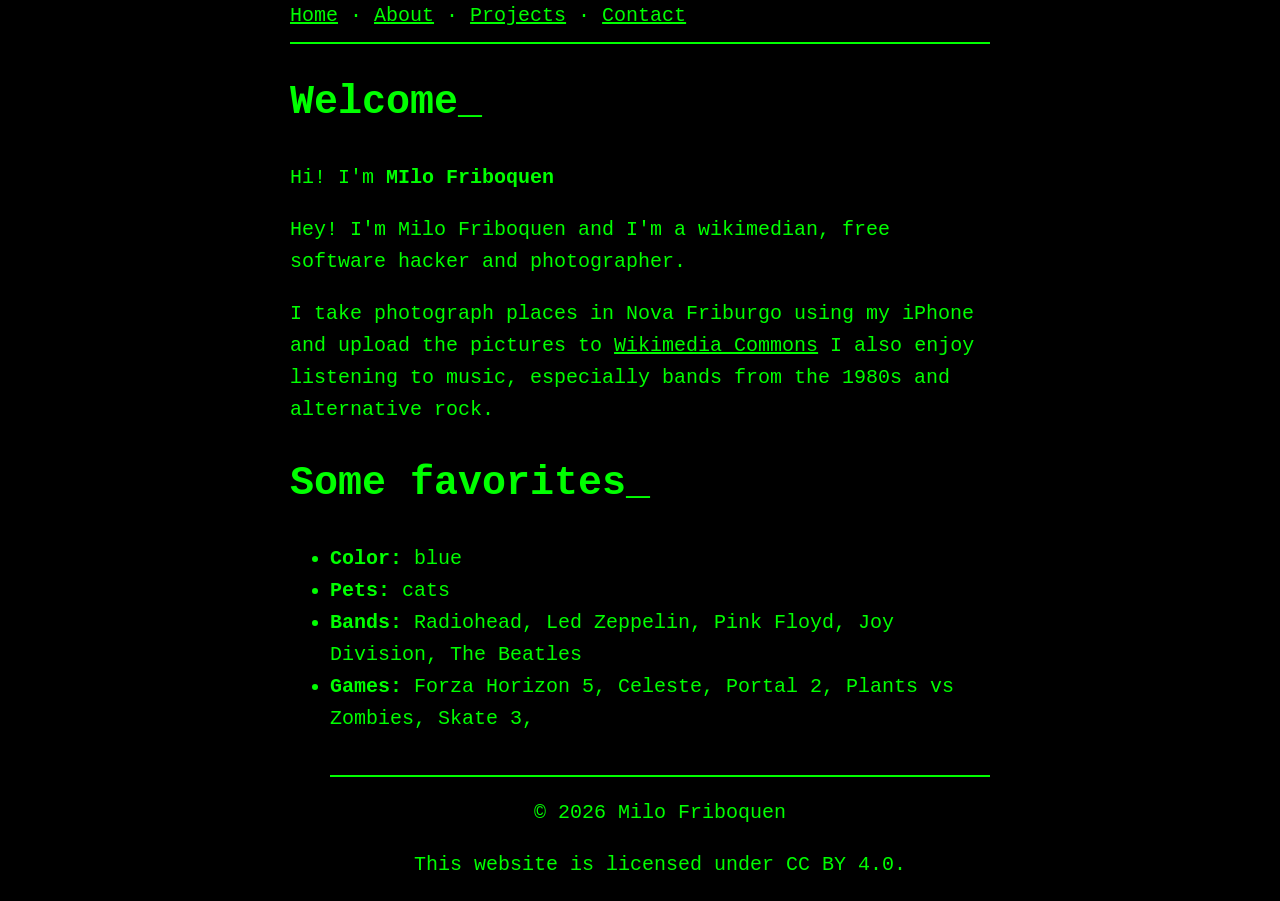
==== about.html @ b050a652 "website" ====
<!DOCTYPE html>
<html lang="en">
<head>
	<meta charset="UTF-8">
	<meta name="viewport" content="width=device-width, initial-scale=1.0">
	<title>Friboquen</title>
	<link rel="stylesheet" href="style.css">
	<meta name="description" content="The website of Milo Friboquen, a Wikimedian, free ssoftware hacker and photographer">
	<meta name="keywords" content="Milo Friboquen, personal website, wikimedian, free software hacker, photographer">
	<meta name="author" content="Milo Friboquen">
</head>
<body>
<header>
  <nav>
    <a href="index.html">Home</a> ·
    <a href="about.html">About</a> ·
    <a href="projects.html">Projects</a> ·
    <a href="contact.html">Contact</a>
  </nav>
  <hr>
</header>
<h1>Welcome</h1>
<p>Hi! I'm <strong>MIlo Friboquen</strong></p>
<p>Hey! I'm Milo Friboquen and I'm a wikimedian, free software hacker and photographer.</p>
<p>
I take photograph places in Nova Friburgo using my iPhone and upload the pictures to
<a href="https://commons.wikimedia.org">Wikimedia Commons</a>
I also enjoy listening to music, especially bands from the 1980s and alternative rock.
</p>
<h1>Some favorites</h1>
<ul>
<li><strong>Color: </strong>blue</li>
<li><strong>Pets: </strong>cats</li>
<li><strong>Bands: </strong>Radiohead, Led Zeppelin, Pink Floyd, Joy Division, The Beatles</li>
<li><strong>Games: </strong>Forza Horizon 5,  Celeste, Portal 2, Plants vs Zombies, Skate 3,</li>
<footer>
  <hr>
  <p>© 2026 Milo Friboquen</p>
  <p>This website is licensed under CC BY 4.0.</p>
</footer>
</body>
</html>
---- style.css ----
body {
  background-color: black;
  color: #00ff00;
  font-family: "Courier New", monospace;
  font-size: 20px;
  max-width: 700px;
  margin: auto;
  line-height: 1.6;
}

a {
  color: #00ff00;
}

a:hover {
  color: #66ff66;
}

hr {
  border: 1px solid #00ff00;
}

footer {
  text-align: center;
  margin-top: 40px;
}

/* Cursor piscando no título */

h1::after {
  content: "_";
  animation: blink 1s infinite;
}

@keyframes blink {
  50% {
    opacity: 0;
  }
}
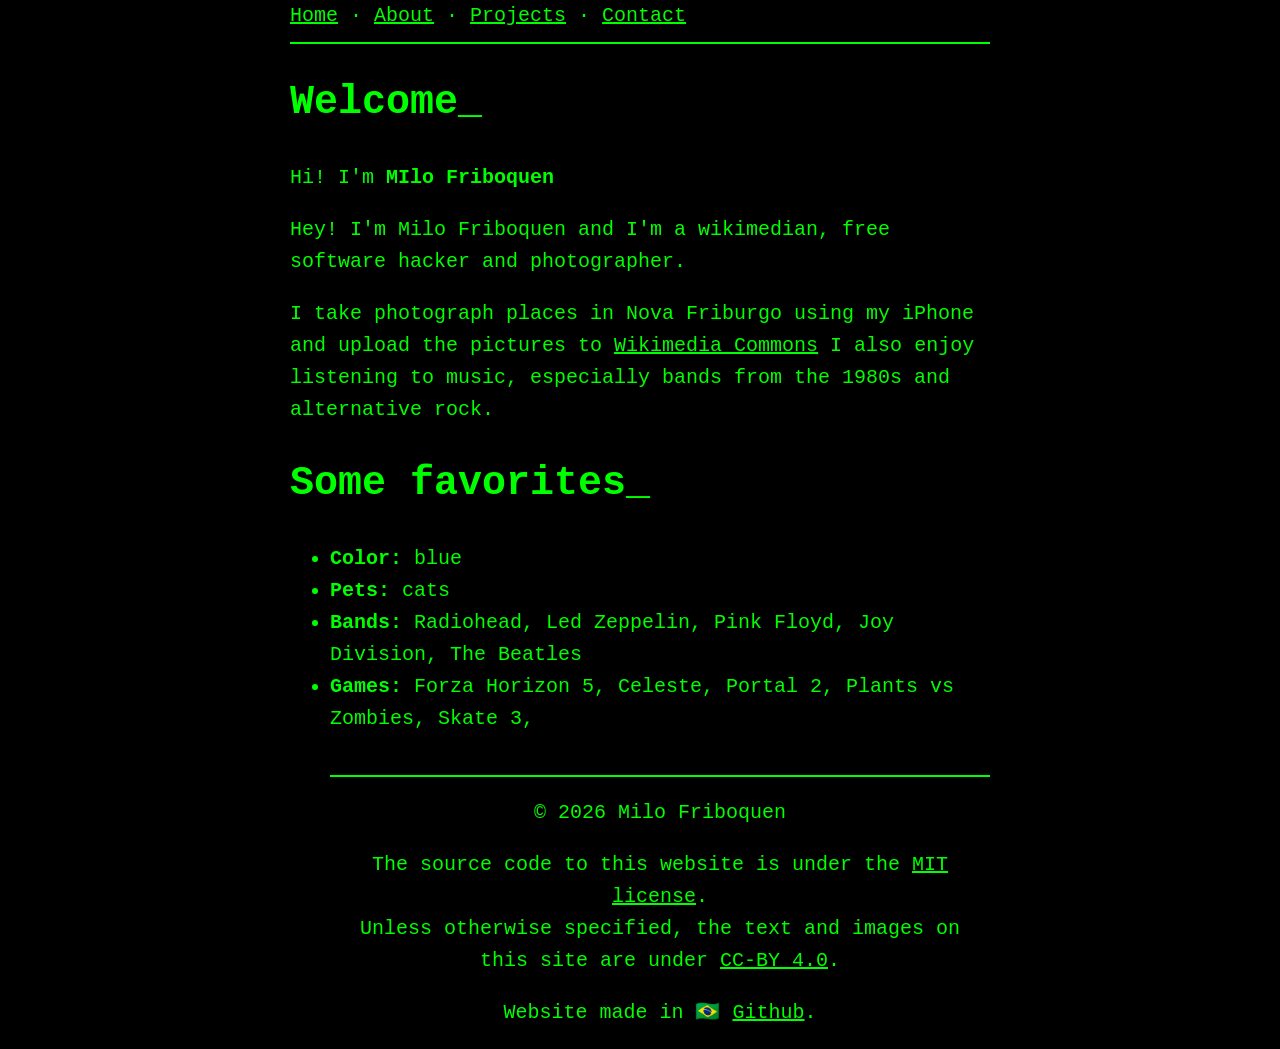
==== commit 3401ac26: "Enhance about.html with new meta tags and licensing info Added meta tags for referrer and color sche" ====
--- a/about.html
+++ b/about.html
@@ -8,6 +8,8 @@
 	<meta name="description" content="The website of Milo Friboquen, a Wikimedian, free ssoftware hacker and photographer">
 	<meta name="keywords" content="Milo Friboquen, personal website, wikimedian, free software hacker, photographer">
 	<meta name="author" content="Milo Friboquen">
+	<meta name="referrer" content="no-referrer">
+	<meta name="color-scheme" content="dark light">
 </head>
 <body>
 <header>
@@ -36,7 +38,9 @@
 <footer>
   <hr>
   <p>© 2026 Milo Friboquen</p>
-  <p>This website is licensed under CC BY 4.0.</p>
+  <p>The source code to this website is under the <a href="/LICENSE.MIT.txt">MIT license</a>.
+  <br>Unless otherwise specified, the text and images on this site are under <a href="https://creativecommons.org/licenses/by/4.0/">CC-BY 4.0</a>.</p>
+  <p> Website made in 🇧🇷 <a href="https://github.com/friboquen/friboquen.github.io/">Github</a>.</p>
 </footer>
 </body>
 </html>
